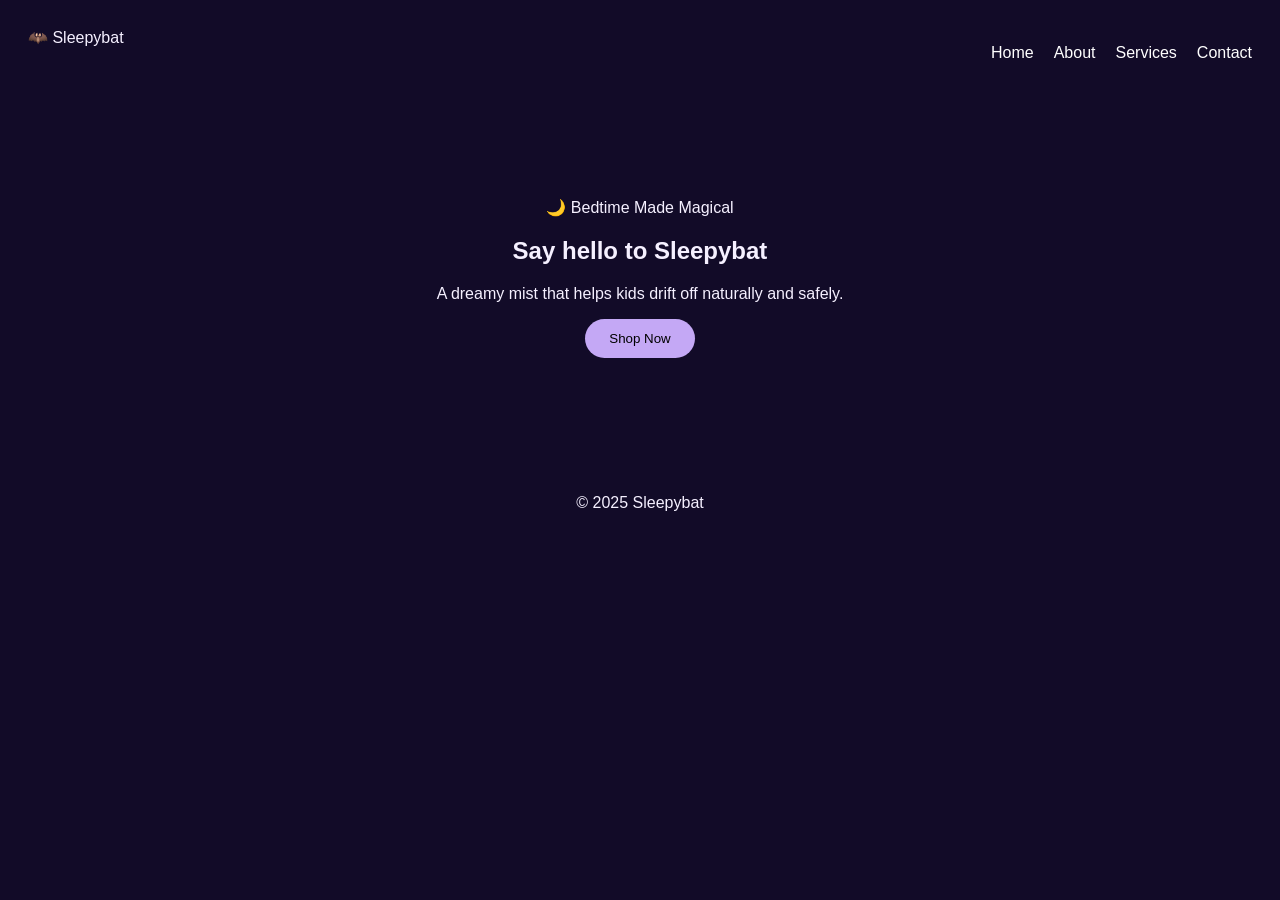
==== index.html @ ad673a04 "Add files via upload" ====
<!DOCTYPE html>
<html lang="en">
<head>
  <meta charset="UTF-8">
  <meta name="viewport" content="width=device-width, initial-scale=1.0">
  <title>Sleepybat - Home</title>
  <link rel="stylesheet" href="style.css">
</head>
<body>

<nav>
  <div class="nav-logo">🦇 Sleepybat</div>
  <ul class="nav-links">
    <li><a href="index.html">Home</a></li>
    <li><a href="about.html">About</a></li>
    <li><a href="services.html">Services</a></li>
    <li><a href="contact.html">Contact</a></li>
  </ul>
</nav>

<section class="hero">
  <div class="hero-badge">🌙 Bedtime Made Magical</div>
  <h1>Say hello to <span class="accent">Sleepybat</span></h1>
  <p class="hero-sub">
    A dreamy mist that helps kids drift off naturally and safely.
  </p>

  <div class="hero-buttons">
    <button class="btn-primary">Shop Now</button>
  </div>
</section>

<footer>
  <p>© 2025 Sleepybat</p>
</footer>

</body>
</html>
---- style.css ----
body {
  background-color: #120b28;
  color: #f5f0ff;
  font-family: Nunito, sans-serif;
}

nav {
  display: flex;
  justify-content: space-between;
  padding: 20px;
}

.nav-links {
  display: flex;
  gap: 20px;
  list-style: none;
}

.nav-links a {
  color: white;
  text-decoration: none;
}

.hero {
  text-align: center;
  padding: 100px 20px;
}

.section {
  padding: 60px 20px;
}

.section-title {
  text-align: center;
  margin-bottom: 30px;
}

.features {
  display: flex;
  gap: 20px;
  justify-content: center;
}

.feat-card {
  background: #1f163f;
  padding: 20px;
  border-radius: 10px;
}

.btn-primary {
  background: #c4a8f5;
  border: none;
  padding: 12px 24px;
  border-radius: 30px;
  cursor: pointer;
}

footer {
  text-align: center;
  padding: 20px;
}
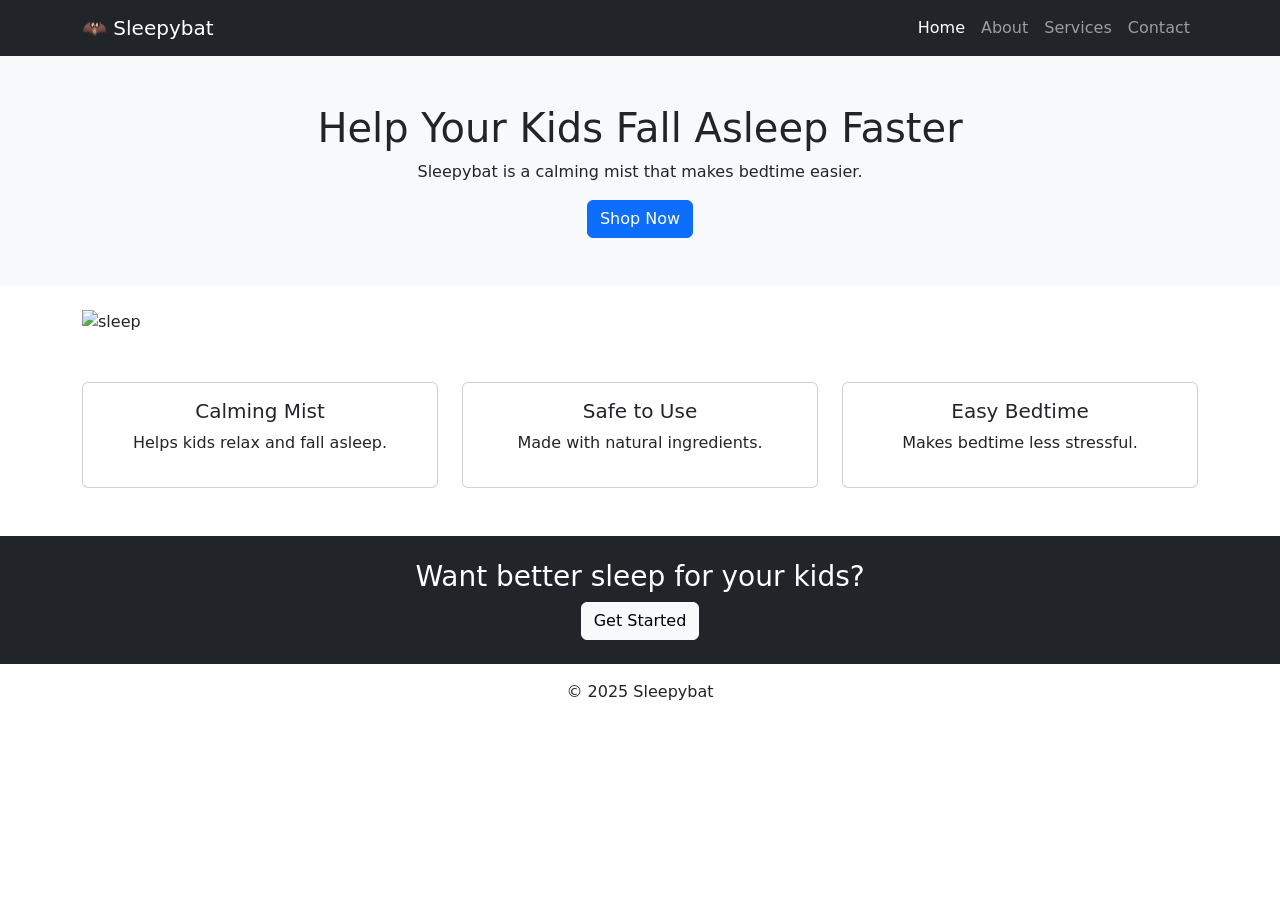
==== commit c20a6150: "Updated Index.html" ====
--- a/index.html
+++ b/index.html
@@ -4,35 +4,91 @@
   <meta charset="UTF-8">
   <meta name="viewport" content="width=device-width, initial-scale=1.0">
   <title>Sleepybat - Home</title>
-  <link rel="stylesheet" href="style.css">
+
+  <!-- Bootstrap -->
+  <link href="https://cdn.jsdelivr.net/npm/bootstrap@5.3.0/dist/css/bootstrap.min.css" rel="stylesheet">
 </head>
+
 <body>
 
-<nav>
-  <div class="nav-logo">🦇 Sleepybat</div>
-  <ul class="nav-links">
-    <li><a href="index.html">Home</a></li>
-    <li><a href="about.html">About</a></li>
-    <li><a href="services.html">Services</a></li>
-    <li><a href="contact.html">Contact</a></li>
-  </ul>
+<!-- Navbar -->
+<nav class="navbar navbar-expand-lg navbar-dark bg-dark">
+  <div class="container">
+    <a class="navbar-brand" href="#">🦇 Sleepybat</a>
+    <ul class="navbar-nav ms-auto">
+      <li class="nav-item"><a class="nav-link active" href="index.html">Home</a></li>
+      <li class="nav-item"><a class="nav-link" href="about.html">About</a></li>
+      <li class="nav-item"><a class="nav-link" href="services.html">Services</a></li>
+      <li class="nav-item"><a class="nav-link" href="contact.html">Contact</a></li>
+    </ul>
+  </div>
 </nav>
 
-<section class="hero">
-  <div class="hero-badge">🌙 Bedtime Made Magical</div>
-  <h1>Say hello to <span class="accent">Sleepybat</span></h1>
-  <p class="hero-sub">
-    A dreamy mist that helps kids drift off naturally and safely.
-  </p>
+<!-- Hero -->
+<section class="text-center p-5 bg-light">
+  <h1>Help Your Kids Fall Asleep Faster</h1>
+  <p>Sleepybat is a calming mist that makes bedtime easier.</p>
+  <a href="services.html" class="btn btn-primary">Shop Now</a>
+</section>
 
-  <div class="hero-buttons">
-    <button class="btn-primary">Shop Now</button>
+<!-- Carousel -->
+<div id="carouselExample" class="carousel slide container mt-4">
+  <div class="carousel-inner">
+    <div class="carousel-item active">
+      <img src="sleep1.jpg" class="d-block w-100" alt="sleep">
+    </div>
+    <div class="carousel-item">
+      <img src="sleep2.jpg" class="d-block w-100" alt="relax">
+    </div>
+  </div>
+</div>
+
+<!-- Cards -->
+<section class="container mt-5">
+  <div class="row text-center">
+
+    <div class="col-md-4">
+      <div class="card">
+        <div class="card-body">
+          <h5>Calming Mist</h5>
+          <p>Helps kids relax and fall asleep.</p>
+        </div>
+      </div>
+    </div>
+
+    <div class="col-md-4">
+      <div class="card">
+        <div class="card-body">
+          <h5>Safe to Use</h5>
+          <p>Made with natural ingredients.</p>
+        </div>
+      </div>
+    </div>
+
+    <div class="col-md-4">
+      <div class="card">
+        <div class="card-body">
+          <h5>Easy Bedtime</h5>
+          <p>Makes bedtime less stressful.</p>
+        </div>
+      </div>
+    </div>
+
   </div>
 </section>
 
-<footer>
+<!-- CTA -->
+<section class="text-center bg-dark text-white p-4 mt-5">
+  <h3>Want better sleep for your kids?</h3>
+  <a href="contact.html" class="btn btn-light">Get Started</a>
+</section>
+
+<!-- Footer -->
+<footer class="text-center p-3">
   <p>© 2025 Sleepybat</p>
 </footer>
 
+<script src="https://cdn.jsdelivr.net/npm/bootstrap@5.3.0/dist/js/bootstrap.bundle.min.js"></script>
+
 </body>
-</html>+</html>
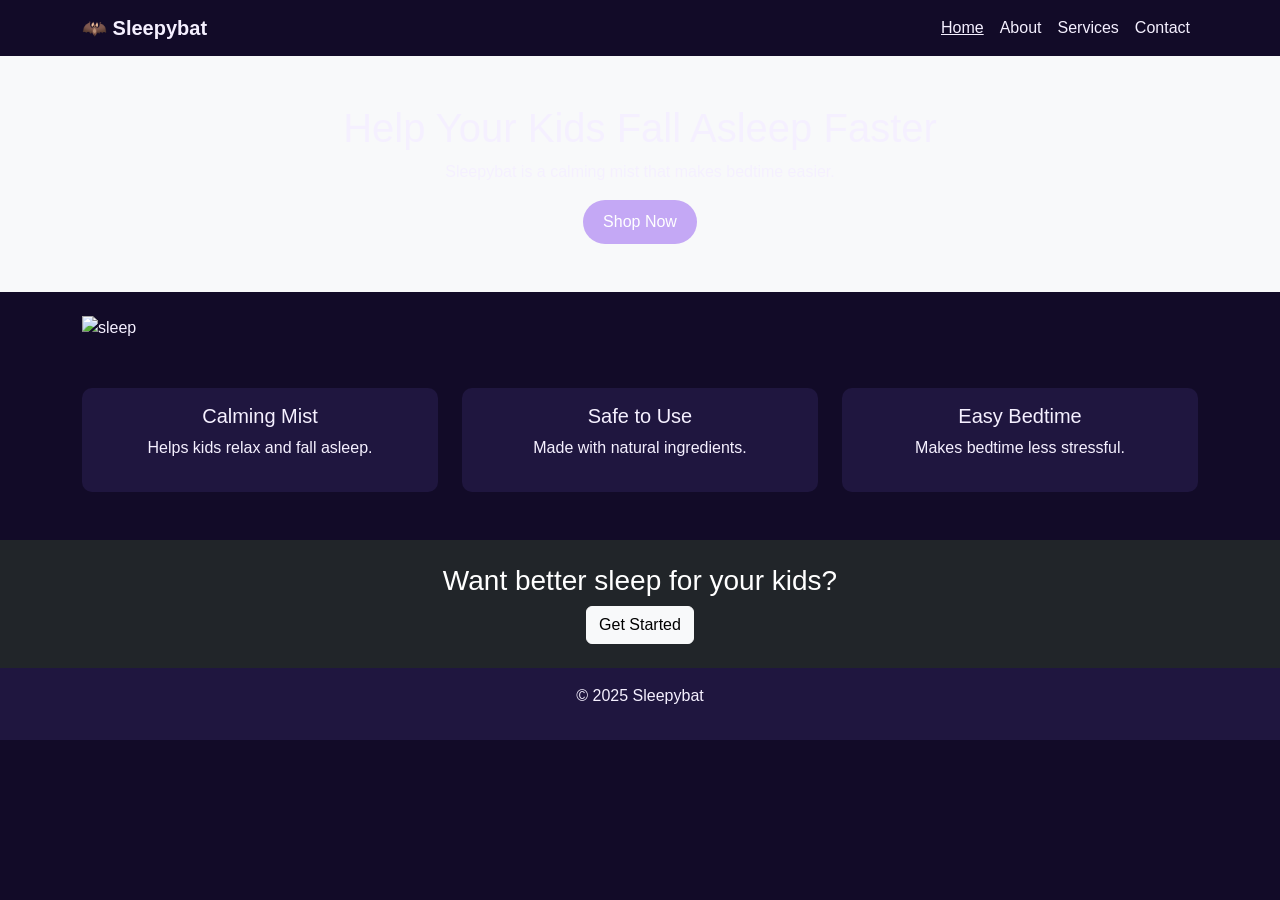
==== commit 353aec8d: "Update index.html" ====
--- a/index.html
+++ b/index.html
@@ -1,14 +1,17 @@
 <!DOCTYPE html>
 <html lang="en">
 <head>
+ 
   <meta charset="UTF-8">
   <meta name="viewport" content="width=device-width, initial-scale=1.0">
   <title>Sleepybat - Home</title>
 
   <!-- Bootstrap -->
   <link href="https://cdn.jsdelivr.net/npm/bootstrap@5.3.0/dist/css/bootstrap.min.css" rel="stylesheet">
-</head>
 
+  <!-- CSS -->
+  <link rel="stylesheet" href="style.css">
+  </head>
 <body>
 
 <!-- Navbar -->
--- a/style.css
+++ b/style.css
@@ -0,0 +1,76 @@
+body {
+  background-color: #120b28;
+  color: #f5f0ff;
+  font-family: Nunito, sans-serif;
+}
+
+/* Navbar */
+.navbar {
+  background-color: #120b28 !important;
+}
+
+.navbar-brand {
+  color: #f5f0ff !important;
+  font-weight: bold;
+}
+
+.nav-link {
+  color: #f5f0ff !important;
+}
+
+.nav-link.active {
+  text-decoration: underline;
+}
+
+/* Hero + Sections */
+.hero {
+  text-align: center;
+  padding: 100px 20px;
+}
+
+.section {
+  padding: 60px 20px;
+}
+
+.section-title {
+  text-align: center;
+  margin-bottom: 30px;
+}
+
+/* Cards */
+.card {
+  background: #1f163f;
+  color: #f5f0ff;
+  border: none;
+  border-radius: 10px;
+}
+
+/* Buttons */
+.btn-primary {
+  background: #c4a8f5;
+  border: none;
+  padding: 10px 20px;
+  border-radius: 30px;
+}
+
+.btn-primary:hover {
+  background: #b293e6;
+}
+
+/* Accordion */
+.accordion-button {
+  background-color: #1f163f;
+  color: #f5f0ff;
+}
+
+.accordion-body {
+  background-color: #120b28;
+  color: #f5f0ff;
+}
+
+/* Footer */
+footer {
+  text-align: center;
+  padding: 20px;
+  background-color: #1f163f;
+}
